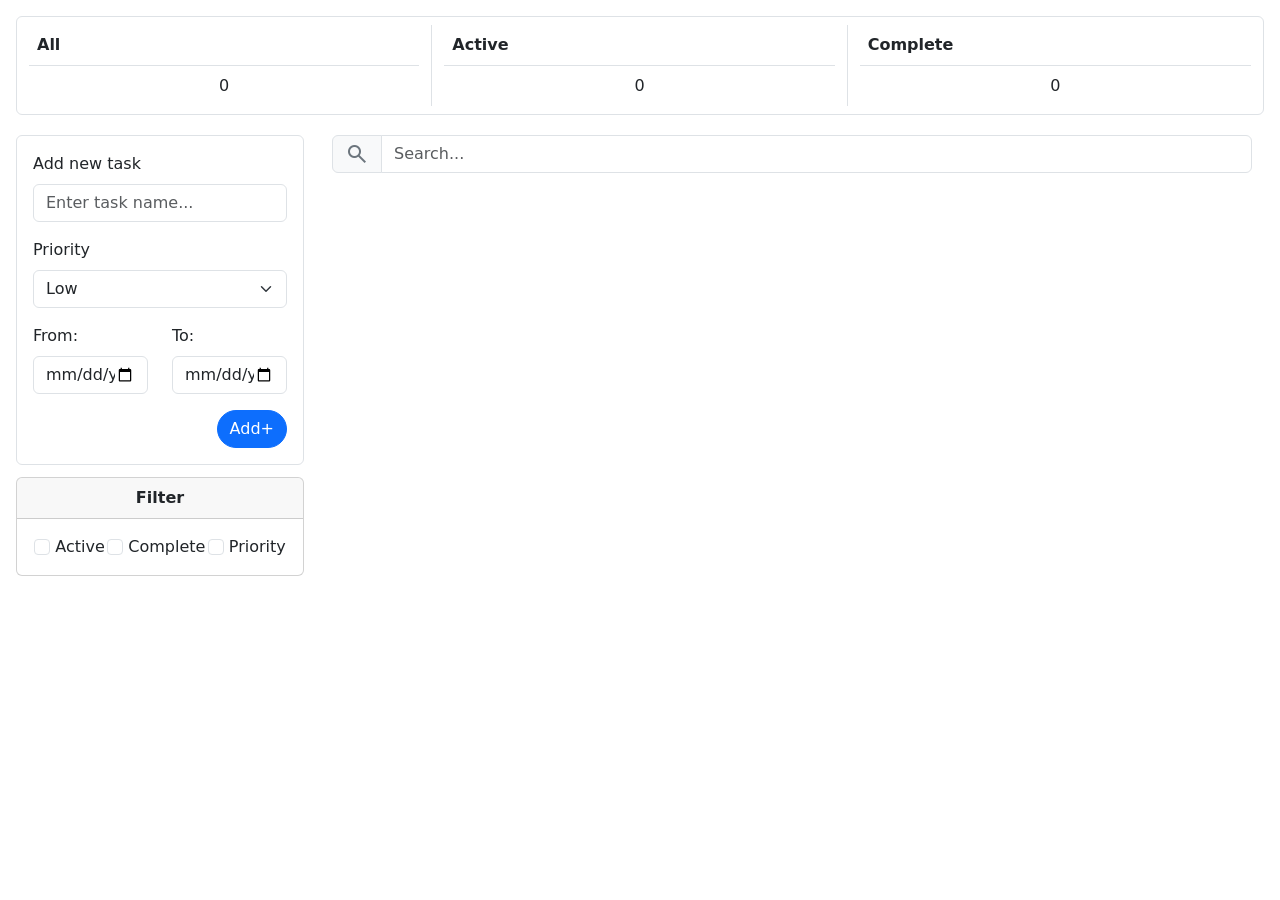
==== index.html @ a38a2b34 "Update UX/UI and Make filter function for Active and Complete Task" ====
<!DOCTYPE html>
<html lang="en">

<head>
    <meta charset="UTF-8">
    <meta name="viewport" content="width=device-width, initial-scale=1.0">
    <title>Todo_Project</title>

    <!-- Boot Strap  -->
    <link href="https://cdn.jsdelivr.net/npm/bootstrap@5.3.8/dist/css/bootstrap.min.css" rel="stylesheet"
        integrity="sha384-sRIl4kxILFvY47J16cr9ZwB07vP4J8+LH7qKQnuqkuIAvNWLzeN8tE5YBujZqJLB" crossorigin="anonymous">
    <!-- icon -->
    <link rel="stylesheet" href="https://fonts.googleapis.com/css2?family=Material+Symbols+Outlined" />
    <link rel="stylesheet" href="style.css">
</head>

<body>
    <!-- task report -->
    <div class="container-fluid my-3">
        <div class="row border rounded m-1 py-sm-2">
            <div class="col-4 border-end">
                <div class="border-bottom text-center text-sm-start p-2 fw-bolder">All</div>
                <div class="p-2 text-center" id="labAll">1</div>
            </div>
            <div class="col-4 border-end">
                <div class="border-bottom text-center text-sm-start p-2 fw-bolder">Active</div>
                <div class="p-2 text-center" id="labActive">1</div>
            </div>
            <div class="col-4">
                <div class="border-bottom text-center text-sm-start p-2 fw-bolder">Complete</div>
                <div class="p-2 text-center" id="labComplete">1</div>
            </div>
        </div>
    </div>

    <!-- Add task, filter & render task -->
    <div class="container-fluid">
        <div class="row">

            <!-- Add task & filter -->
            <div class="col-12 col-md-5 col-lg-4 col-xl-3 d-flex flex-column">

                <!-- Add task -->
                <form class="m-1 d-flex flex-column  border rounded p-3" id="addForm">
                    <label class="form-label">Add new task</label>
                    <input type="text" class="form-control mb-3" id="inpTask" placeholder="Enter task name...">
                    <label class="form-label">Priority</label>
                    <select id="PrioritySelector" class="form-select mb-3">
                        <option value="3">Low</option>
                        <option value="2">Medium</option>
                        <option value="1">Height</option>
                    </select>
                    <div class="row mb-3">
                        <div class="col-6">
                            <label class="form-label">From:</label>
                            <input type="date" class="form-control">
                        </div>
                        <div class="col-6">
                            <label class="form-label">To:</label>
                            <input type="date" class="form-control">
                        </div>
                    </div>
                    <button type="submit"
                        class="btn btn-primary rounded-5 align-self-end">Add<span>&plus;</span></button>
                </form>

                <!-- Filter -->
                <div class="card mx-1 mt-3 mt-sm-2">
                    <div class="card-header text-center fw-bold">Filter</div>
                    <form class="card-body d-flex justify-content-around">
                        <div>
                            <input type="checkbox" class="form-check-input" value="active" id="Active">
                            <label class="form-check-label">Active</label>
                        </div>
                        <div>
                            <input type="checkbox" class="form-check-input" value="complete" id="Complete">
                            <label class="form-check-label">Complete</label>
                        </div>
                        <div>
                            <input type="checkbox" class="form-check-input" value="priority" id="Priority">
                            <label class="form-check-label">Priority</label>
                        </div>
                    </form>
                </div>

            </div>

            <!-- task render -->
            <div class="container col-12 col-md-7 col-lg-8 col-xl-9">

                <!-- Search bar -->
                <div class="d-flex justify-content-center align-items-center mx-1 mt-3 mt-sm-1 me-sm-3 mx-sm-0">
                    <form class="input-group" id="searchBar">
                        <span class="material-symbols-outlined text-secondary input-group-text" id="icon">search</span>
                        <input type="text" class="form-control" id="search" placeholder="Search...">
                    </form>
                </div>

                <div class="mt-3 mx-1 pe-sm-3 mx-sm-0" id="taskFrame">
                    <!-- Output -->

                </div>
            </div>
        </div>
    </div>
    <!-- Boot Strap  -->
    <script src="https://cdn.jsdelivr.net/npm/bootstrap@5.3.8/dist/js/bootstrap.bundle.min.js"
        integrity="sha384-FKyoEForCGlyvwx9Hj09JcYn3nv7wiPVlz7YYwJrWVcXK/BmnVDxM+D2scQbITxI"
        crossorigin="anonymous"></script>
    <script src="script.js"></script>
</body>

</html>
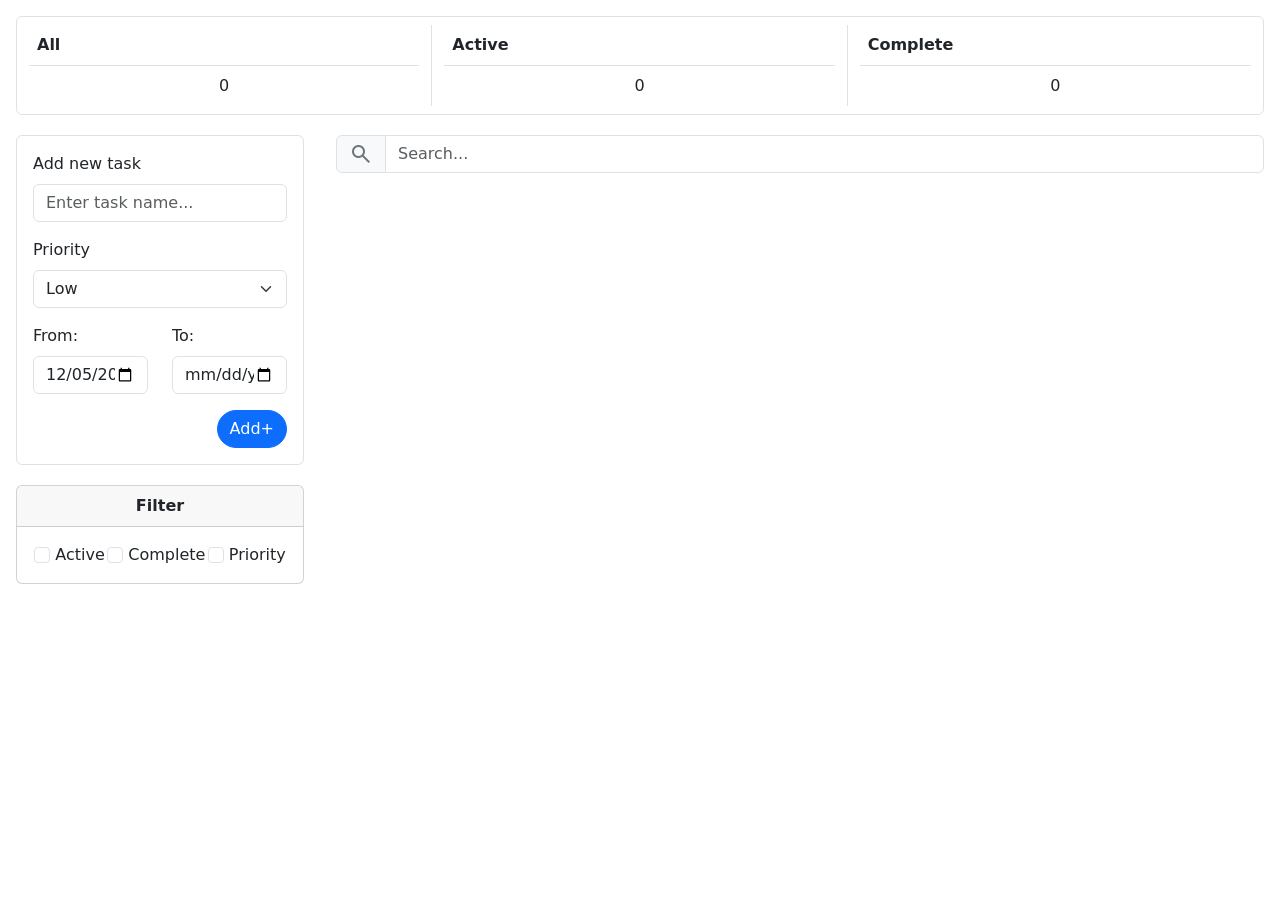
==== commit dd69fa19: "Make Modal for Delete Task and Make defult value of start date" ====
--- a/index.html
+++ b/index.html
@@ -53,11 +53,11 @@
                     <div class="row mb-3">
                         <div class="col-6">
                             <label class="form-label">From:</label>
-                            <input type="date" class="form-control">
+                            <input type="date" class="form-control" id="from">
                         </div>
                         <div class="col-6">
                             <label class="form-label">To:</label>
-                            <input type="date" class="form-control">
+                            <input type="date" class="form-control" id="deadline">
                         </div>
                     </div>
                     <button type="submit"
@@ -65,7 +65,7 @@
                 </form>
 
                 <!-- Filter -->
-                <div class="card mx-1 mt-3 mt-sm-2">
+                <div class="card mx-1 mt-3">
                     <div class="card-header text-center fw-bold">Filter</div>
                     <form class="card-body d-flex justify-content-around">
                         <div>
@@ -86,19 +86,38 @@
             </div>
 
             <!-- task render -->
-            <div class="container col-12 col-md-7 col-lg-8 col-xl-9">
+            <div class="col-12 col-md-7 col-lg-8 col-xl-9">
 
                 <!-- Search bar -->
-                <div class="d-flex justify-content-center align-items-center mx-1 mt-3 mt-sm-1 me-sm-3 mx-sm-0">
+                <div class="d-flex justify-content-center align-items-center mx-1 mt-3 mt-sm-1">
                     <form class="input-group" id="searchBar">
                         <span class="material-symbols-outlined text-secondary input-group-text" id="icon">search</span>
                         <input type="text" class="form-control" id="search" placeholder="Search...">
                     </form>
                 </div>
 
-                <div class="mt-3 mx-1 pe-sm-3 mx-sm-0" id="taskFrame">
+                <div class="mx-1 mt-3 mt-sm-4" id="taskFrame">
                     <!-- Output -->
 
+                </div>
+            </div>
+        </div>
+    </div>
+
+    <!-- modal -->
+    <div class="modal fade" id="delModal">
+        <div class="modal-dialog modal-dialog-centered">
+            <div class="modal-content">
+                <div class="modal-header">
+                    <h1 class="modal-title fs-5">Delete task</h1>
+                    <button class="btn btn-close" data-bs-dismiss="modal"></button>
+                </div>
+                <div class="modal-body">
+                    <p>Do you want to Delete this task?</p>
+                </div>
+                <div class="modal-footer">
+                    <button class="btn btn-outline-secondary" id="cancel">Cancel</button>
+                    <button class="btn btn-danger" id="delete">Delete</button>
                 </div>
             </div>
         </div>
